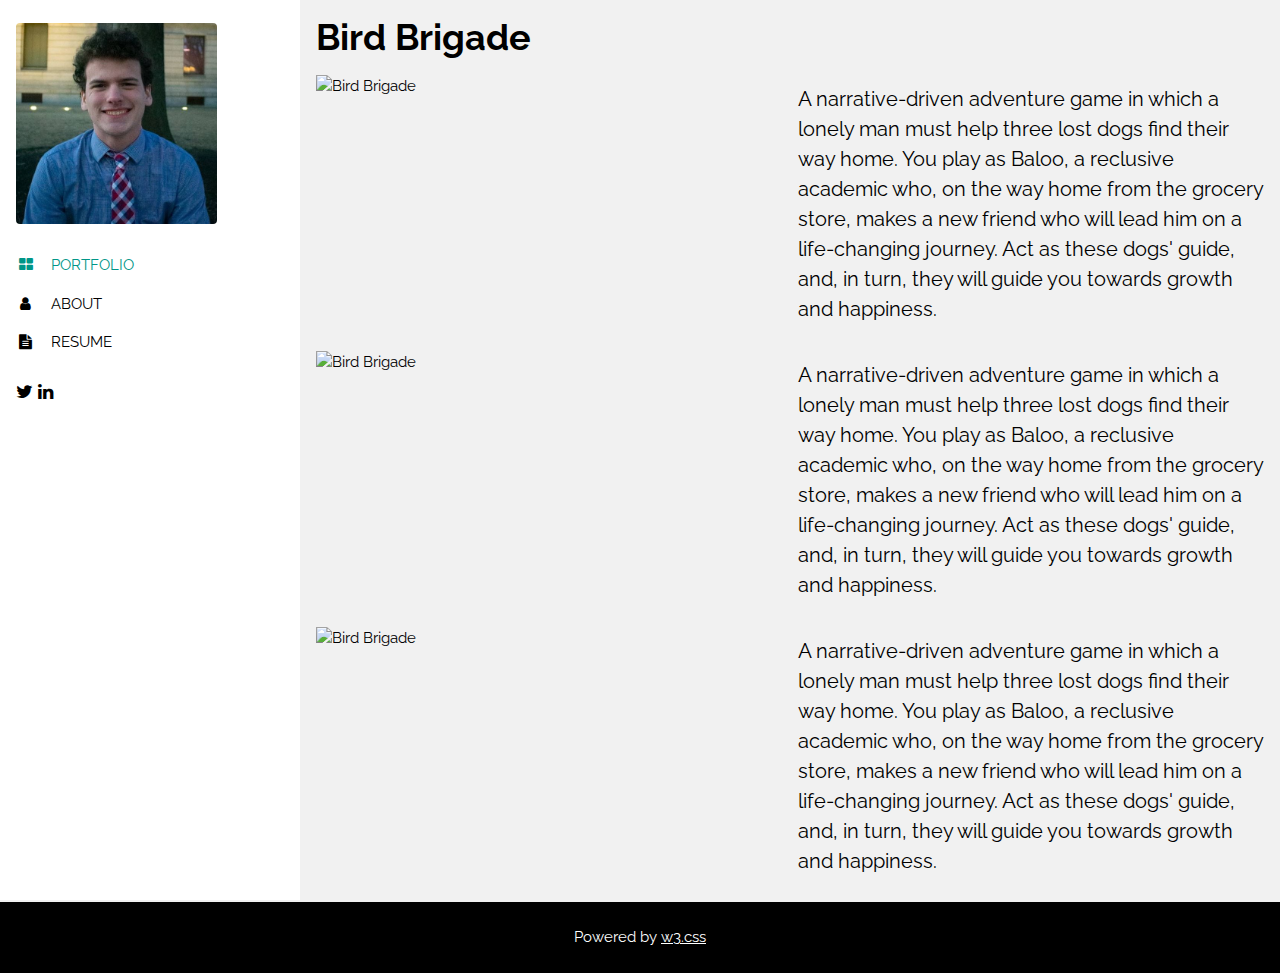
==== bird.html @ 877026e5 "bird gifs" ====
<!DOCTYPE html>
<html>
<title>Will Bridges</title>
<meta charset="UTF-8">
<meta name="viewport" content="width=device-width, initial-scale=1">
<link rel="stylesheet" href="https://www.w3schools.com/w3css/4/w3.css">
<link rel="stylesheet" href="https://fonts.googleapis.com/css?family=Raleway">
<link rel="stylesheet" href="https://cdnjs.cloudflare.com/ajax/libs/font-awesome/4.7.0/css/font-awesome.min.css">
<link rel="stylesheet" type="text/css" href="myStyle.css">
<style>
body,h1,h2,h3,h4,h5,h6 {font-family: "Raleway", sans-serif}
</style>
<body class="w3-light-grey w3-content" style="max-width:1600px">

<!-- Sidebar/menu -->
<nav class="w3-sidebar w3-collapse w3-white w3-animate-left" style="z-index:3;width:300px;" id="mySidebar"><br>
  <div class="w3-container">
    <a href="#" onclick="w3_close()" class="w3-hide-large w3-right w3-jumbo w3-padding w3-hover-grey" title="close menu">
      <i class="fa fa-remove"></i>
    </a>
    <img src="Images/me.jpg" style="width:75%;" class="w3-round"><br><br>
  </div>
  <div class="w3-bar-block">
    <a href="index.html" onclick="w3_close()" class="w3-bar-item w3-button w3-padding w3-text-teal"><i class="fa fa-th-large fa-fw w3-margin-right"></i>PORTFOLIO</a> 
    <a href="index.html#about" onclick="w3_close()" class="w3-bar-item w3-button w3-padding"><i class="fa fa-user fa-fw w3-margin-right"></i>ABOUT</a> 
    <a href="index.html#resume" onclick="w3_close()" class="w3-bar-item w3-button w3-padding"><i class="fa fa-file-text fa-fw w3-margin-right"></i>RESUME</a>
  </div>
  <div class="w3-panel w3-large">
    <i class="fa fa-twitter w3-hover-opacity"></i>
    <i class="fa fa-linkedin w3-hover-opacity"></i>
  </div>
</nav>

<!-- Overlay effect when opening sidebar on small screens -->
<div class="w3-overlay w3-hide-large w3-animate-opacity" onclick="w3_close()" style="cursor:pointer" title="close side menu" id="myOverlay"></div>

<!-- !PAGE CONTENT! -->
<div class="w3-main" style="margin-left:300px">

  <!-- Header -->
  <header id="portfolio">
    <a href="#"><img src="Images/me.jpg" style="width:65px;" class="w3-circle w3-right w3-margin w3-hide-large w3-hover-opacity"></a>
    <span class="w3-button w3-hide-large w3-xxlarge w3-hover-text-grey" onclick="w3_open()"><i class="fa fa-bars"></i></span>
    <div class="w3-container">
    <h1><b>Bird Brigade</b></h1>
    </div>
  </header>
  
  <!-- Game Screenshots and Blurbs-->
  <div class="w3-row-padding">
    <div class="w3-half w3-container w3-margin-bottom">
      <img src="Images/bbgif1.gif" alt="Bird Brigade" style="width:100%">
    </div>
    <div class="w3-half w3-container w3-margin-bottom">
      <h4>A narrative-driven adventure game in which a lonely man must help three lost dogs find their way home. You play as Baloo, a reclusive academic who, on the way home from the grocery store, makes a new friend who will lead him on a life-changing journey. Act as these dogs' guide, and, in turn, they will guide you towards growth and happiness.
      </h4>
    </div>
  </div>

  <div class="w3-row-padding">
    <div class="w3-half w3-container w3-margin-bottom">
      <img src="Images/bbgif2.gif" alt="Bird Brigade" style="width:100%">
    </div>
    <div class="w3-half w3-container w3-margin-bottom">
      <h4>A narrative-driven adventure game in which a lonely man must help three lost dogs find their way home. You play as Baloo, a reclusive academic who, on the way home from the grocery store, makes a new friend who will lead him on a life-changing journey. Act as these dogs' guide, and, in turn, they will guide you towards growth and happiness.
      </h4>
    </div>
  </div>

  <div class="w3-row-padding">
    <div class="w3-half w3-container w3-margin-bottom">
      <img src="Images/bbgif3.gif" alt="Bird Brigade" style="width:100%">
    </div>
    <div class="w3-half w3-container w3-margin-bottom">
      <h4>A narrative-driven adventure game in which a lonely man must help three lost dogs find their way home. You play as Baloo, a reclusive academic who, on the way home from the grocery store, makes a new friend who will lead him on a life-changing journey. Act as these dogs' guide, and, in turn, they will guide you towards growth and happiness.
      </h4>
    </div>
  </div>

  </div>

  <div class="w3-black w3-center w3-padding-24">Powered by <a href="https://www.w3schools.com/w3css/default.asp" title="W3.CSS" target="_blank" class="w3-hover-opacity">w3.css</a></div>

<!-- End page content -->
</div>

<script>
// Script to open and close sidebar
function w3_open() {
    document.getElementById("mySidebar").style.display = "block";
    document.getElementById("myOverlay").style.display = "block";
}
 
function w3_close() {
    document.getElementById("mySidebar").style.display = "none";
    document.getElementById("myOverlay").style.display = "none";
}
</script>
---- myStyle.css ----
.h2{
    text-align: center; 
    font-family: "Oswald";
    letter-spacing: 3px;
    font-size: 40px;
  }
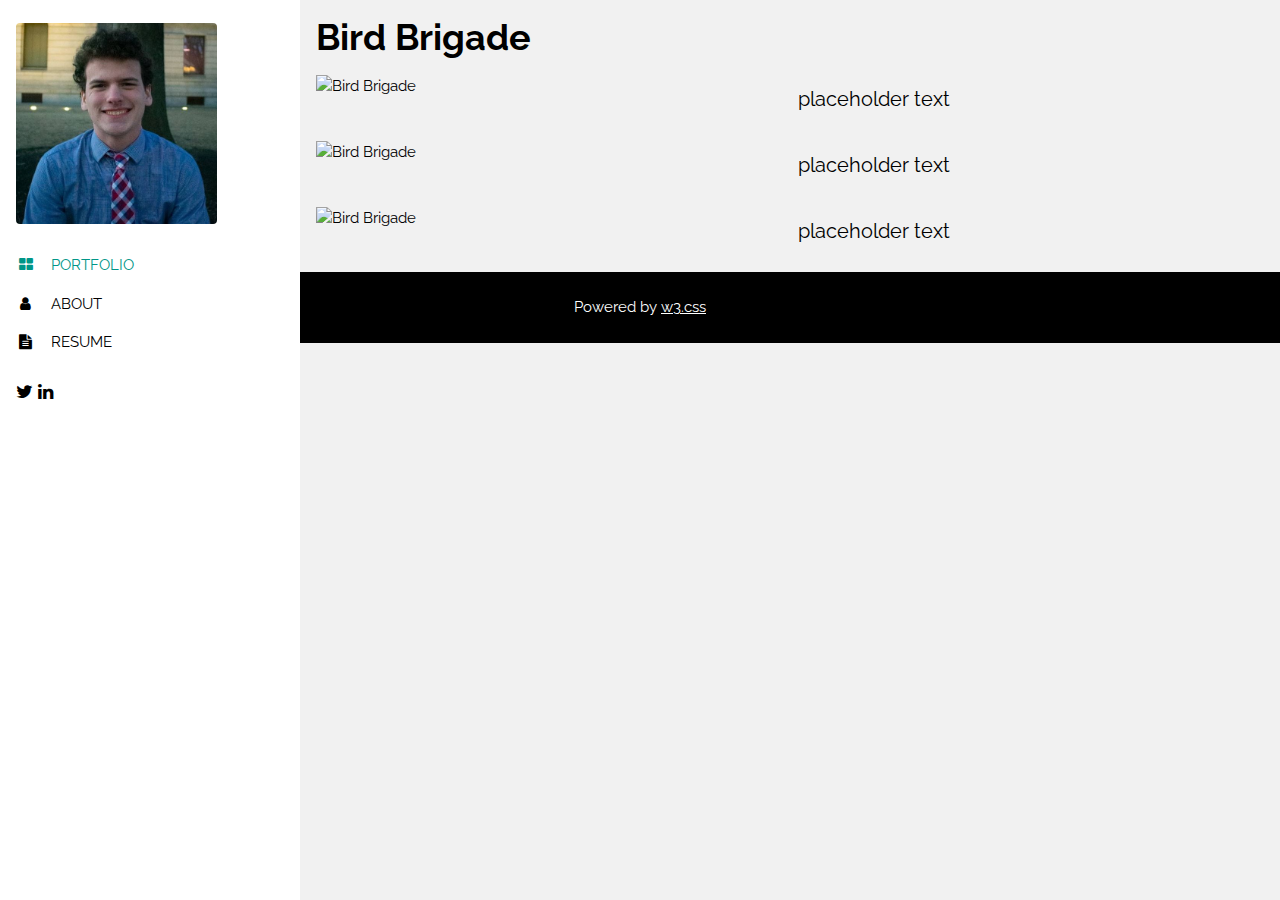
==== commit 3936d537: "Added Rear Pew Mirror map view. Changed placeholder text." ====
--- a/bird.html
+++ b/bird.html
@@ -52,7 +52,7 @@
       <img src="Images/bbgif1.gif" alt="Bird Brigade" style="width:100%">
     </div>
     <div class="w3-half w3-container w3-margin-bottom">
-      <h4>A narrative-driven adventure game in which a lonely man must help three lost dogs find their way home. You play as Baloo, a reclusive academic who, on the way home from the grocery store, makes a new friend who will lead him on a life-changing journey. Act as these dogs' guide, and, in turn, they will guide you towards growth and happiness.
+      <h4>placeholder text
       </h4>
     </div>
   </div>
@@ -62,7 +62,7 @@
       <img src="Images/bbgif2.gif" alt="Bird Brigade" style="width:100%">
     </div>
     <div class="w3-half w3-container w3-margin-bottom">
-      <h4>A narrative-driven adventure game in which a lonely man must help three lost dogs find their way home. You play as Baloo, a reclusive academic who, on the way home from the grocery store, makes a new friend who will lead him on a life-changing journey. Act as these dogs' guide, and, in turn, they will guide you towards growth and happiness.
+      <h4>placeholder text
       </h4>
     </div>
   </div>
@@ -72,7 +72,7 @@
       <img src="Images/bbgif3.gif" alt="Bird Brigade" style="width:100%">
     </div>
     <div class="w3-half w3-container w3-margin-bottom">
-      <h4>A narrative-driven adventure game in which a lonely man must help three lost dogs find their way home. You play as Baloo, a reclusive academic who, on the way home from the grocery store, makes a new friend who will lead him on a life-changing journey. Act as these dogs' guide, and, in turn, they will guide you towards growth and happiness.
+      <h4>placeholder text
       </h4>
     </div>
   </div>
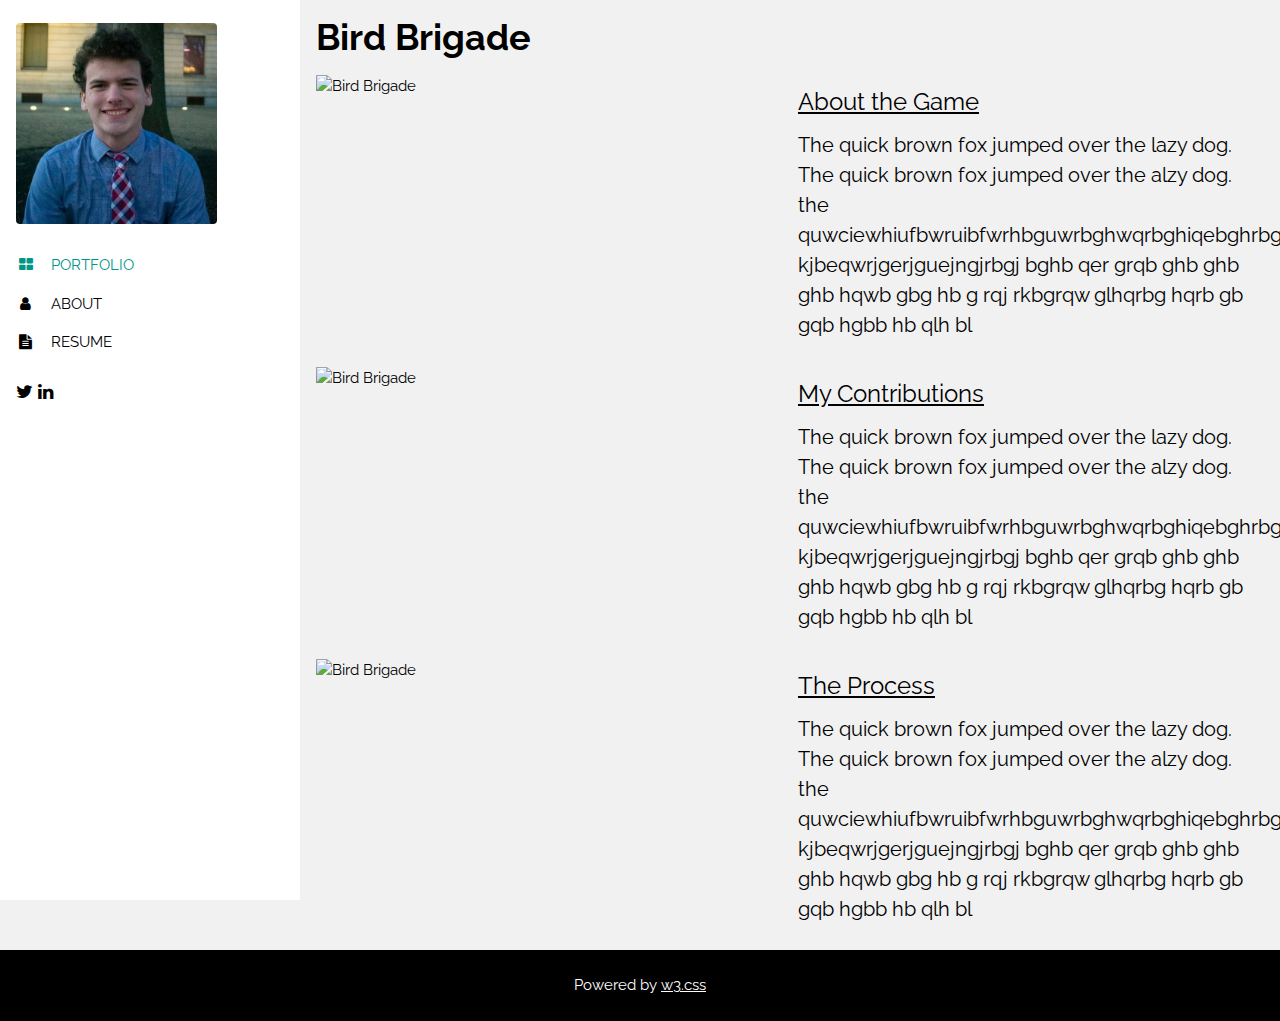
==== commit 507805b2: "all images and videos" ====
--- a/bird.html
+++ b/bird.html
@@ -52,7 +52,13 @@
       <img src="Images/bbgif1.gif" alt="Bird Brigade" style="width:100%">
     </div>
     <div class="w3-half w3-container w3-margin-bottom">
-      <h4>placeholder text
+      <h3>
+        <u>About the Game</u>
+      </h3>
+      <h4>
+        The quick brown fox jumped over the lazy dog. The quick brown fox jumped over the alzy dog. the quwciewhiufbwruibfwrhbguwrbghwqrbghiqebghrbghaebgr
+        kjbeqwrjgerjguejngjrbgj bghb qer grqb ghb ghb ghb hqwb gbg hb
+        g rqj rkbgrqw glhqrbg hqrb gb gqb hgbb hb qlh bl
       </h4>
     </div>
   </div>
@@ -62,7 +68,13 @@
       <img src="Images/bbgif2.gif" alt="Bird Brigade" style="width:100%">
     </div>
     <div class="w3-half w3-container w3-margin-bottom">
-      <h4>placeholder text
+      <h3>
+        <u>My Contributions</u>
+      </h3>
+      <h4>
+        The quick brown fox jumped over the lazy dog. The quick brown fox jumped over the alzy dog. the quwciewhiufbwruibfwrhbguwrbghwqrbghiqebghrbghaebgr
+        kjbeqwrjgerjguejngjrbgj bghb qer grqb ghb ghb ghb hqwb gbg hb
+        g rqj rkbgrqw glhqrbg hqrb gb gqb hgbb hb qlh bl
       </h4>
     </div>
   </div>
@@ -72,7 +84,13 @@
       <img src="Images/bbgif3.gif" alt="Bird Brigade" style="width:100%">
     </div>
     <div class="w3-half w3-container w3-margin-bottom">
-      <h4>placeholder text
+      <h3>
+        <u>The Process</u>
+      </h3>
+      <h4>
+        The quick brown fox jumped over the lazy dog. The quick brown fox jumped over the alzy dog. the quwciewhiufbwruibfwrhbguwrbghwqrbghiqebghrbghaebgr
+        kjbeqwrjgerjguejngjrbgj bghb qer grqb ghb ghb ghb hqwb gbg hb
+        g rqj rkbgrqw glhqrbg hqrb gb gqb hgbb hb qlh bl
       </h4>
     </div>
   </div>
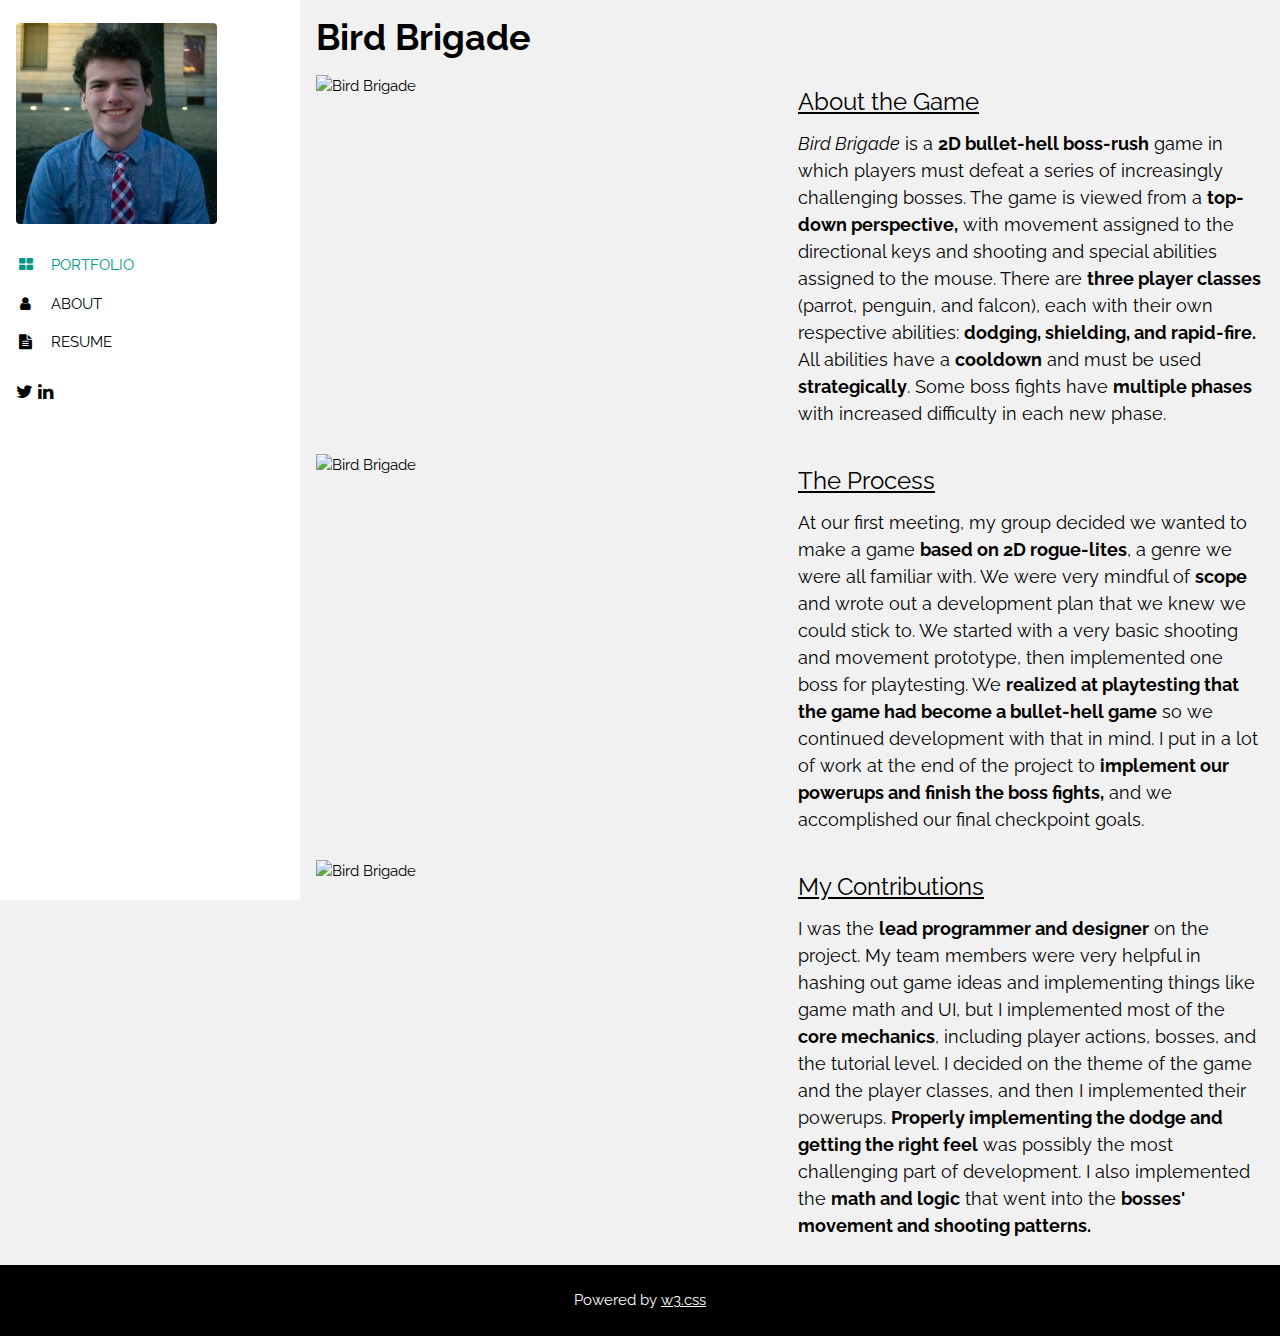
==== commit 7ba3418d: "added highlighting in blurbs" ====
--- a/bird.html
+++ b/bird.html
@@ -55,11 +55,10 @@
       <h3>
         <u>About the Game</u>
       </h3>
-      <h4>
-        The quick brown fox jumped over the lazy dog. The quick brown fox jumped over the alzy dog. the quwciewhiufbwruibfwrhbguwrbghwqrbghiqebghrbghaebgr
-        kjbeqwrjgerjguejngjrbgj bghb qer grqb ghb ghb ghb hqwb gbg hb
-        g rqj rkbgrqw glhqrbg hqrb gb gqb hgbb hb qlh bl
-      </h4>
+      <h5>
+        <i>Bird Brigade</i> is a <b>2D bullet-hell boss-rush</b> game in which players must defeat a series of increasingly challenging bosses. The game is viewed from a <b>top-down perspective,</b> with movement assigned to the directional keys and shooting and special abilities assigned to the mouse.
+        There are <b>three player classes</b> (parrot, penguin, and falcon), each with their own respective abilities: <b>dodging, shielding, and rapid-fire.</b> All abilities have a <b>cooldown</b> and must be used <b>strategically</b>. Some boss fights have <b>multiple phases</b> with increased difficulty in each new phase. 
+      </h5>
     </div>
   </div>
 
@@ -69,13 +68,11 @@
     </div>
     <div class="w3-half w3-container w3-margin-bottom">
       <h3>
-        <u>My Contributions</u>
+        <u>The Process</u>
       </h3>
-      <h4>
-        The quick brown fox jumped over the lazy dog. The quick brown fox jumped over the alzy dog. the quwciewhiufbwruibfwrhbguwrbghwqrbghiqebghrbghaebgr
-        kjbeqwrjgerjguejngjrbgj bghb qer grqb ghb ghb ghb hqwb gbg hb
-        g rqj rkbgrqw glhqrbg hqrb gb gqb hgbb hb qlh bl
-      </h4>
+      <h5>
+        At our first meeting, my group decided we wanted to make a game <b>based on 2D rogue-lites</b>, a genre we were all familiar with. We were very mindful of <b>scope</b> and wrote out a development plan that we knew we could stick to. We started with a very basic shooting and movement prototype, then implemented one boss for playtesting. We <b>realized at playtesting that the game had become a bullet-hell game</b> so we continued development with that in mind. I put in a lot of work at the end of the project to <b>implement our powerups and finish the boss fights,</b> and we accomplished our final checkpoint goals.
+      </h5>
     </div>
   </div>
 
@@ -85,13 +82,11 @@
     </div>
     <div class="w3-half w3-container w3-margin-bottom">
       <h3>
-        <u>The Process</u>
+        <u>My Contributions</u>
       </h3>
-      <h4>
-        The quick brown fox jumped over the lazy dog. The quick brown fox jumped over the alzy dog. the quwciewhiufbwruibfwrhbguwrbghwqrbghiqebghrbghaebgr
-        kjbeqwrjgerjguejngjrbgj bghb qer grqb ghb ghb ghb hqwb gbg hb
-        g rqj rkbgrqw glhqrbg hqrb gb gqb hgbb hb qlh bl
-      </h4>
+      <h5>
+        I was the <b>lead programmer and designer</b> on the project. My team members were very helpful in hashing out game ideas and implementing things like game math and UI, but I implemented most of the <b>core mechanics</b>, including player actions, bosses, and the tutorial level. I decided on the theme of the game and the player classes, and then I implemented their powerups. <b>Properly implementing the dodge and getting the right feel</b> was possibly the most challenging part of development. I also implemented the <b>math and logic</b> that went into the <b>bosses' movement and shooting patterns.</b>
+      </h5>
     </div>
   </div>
 
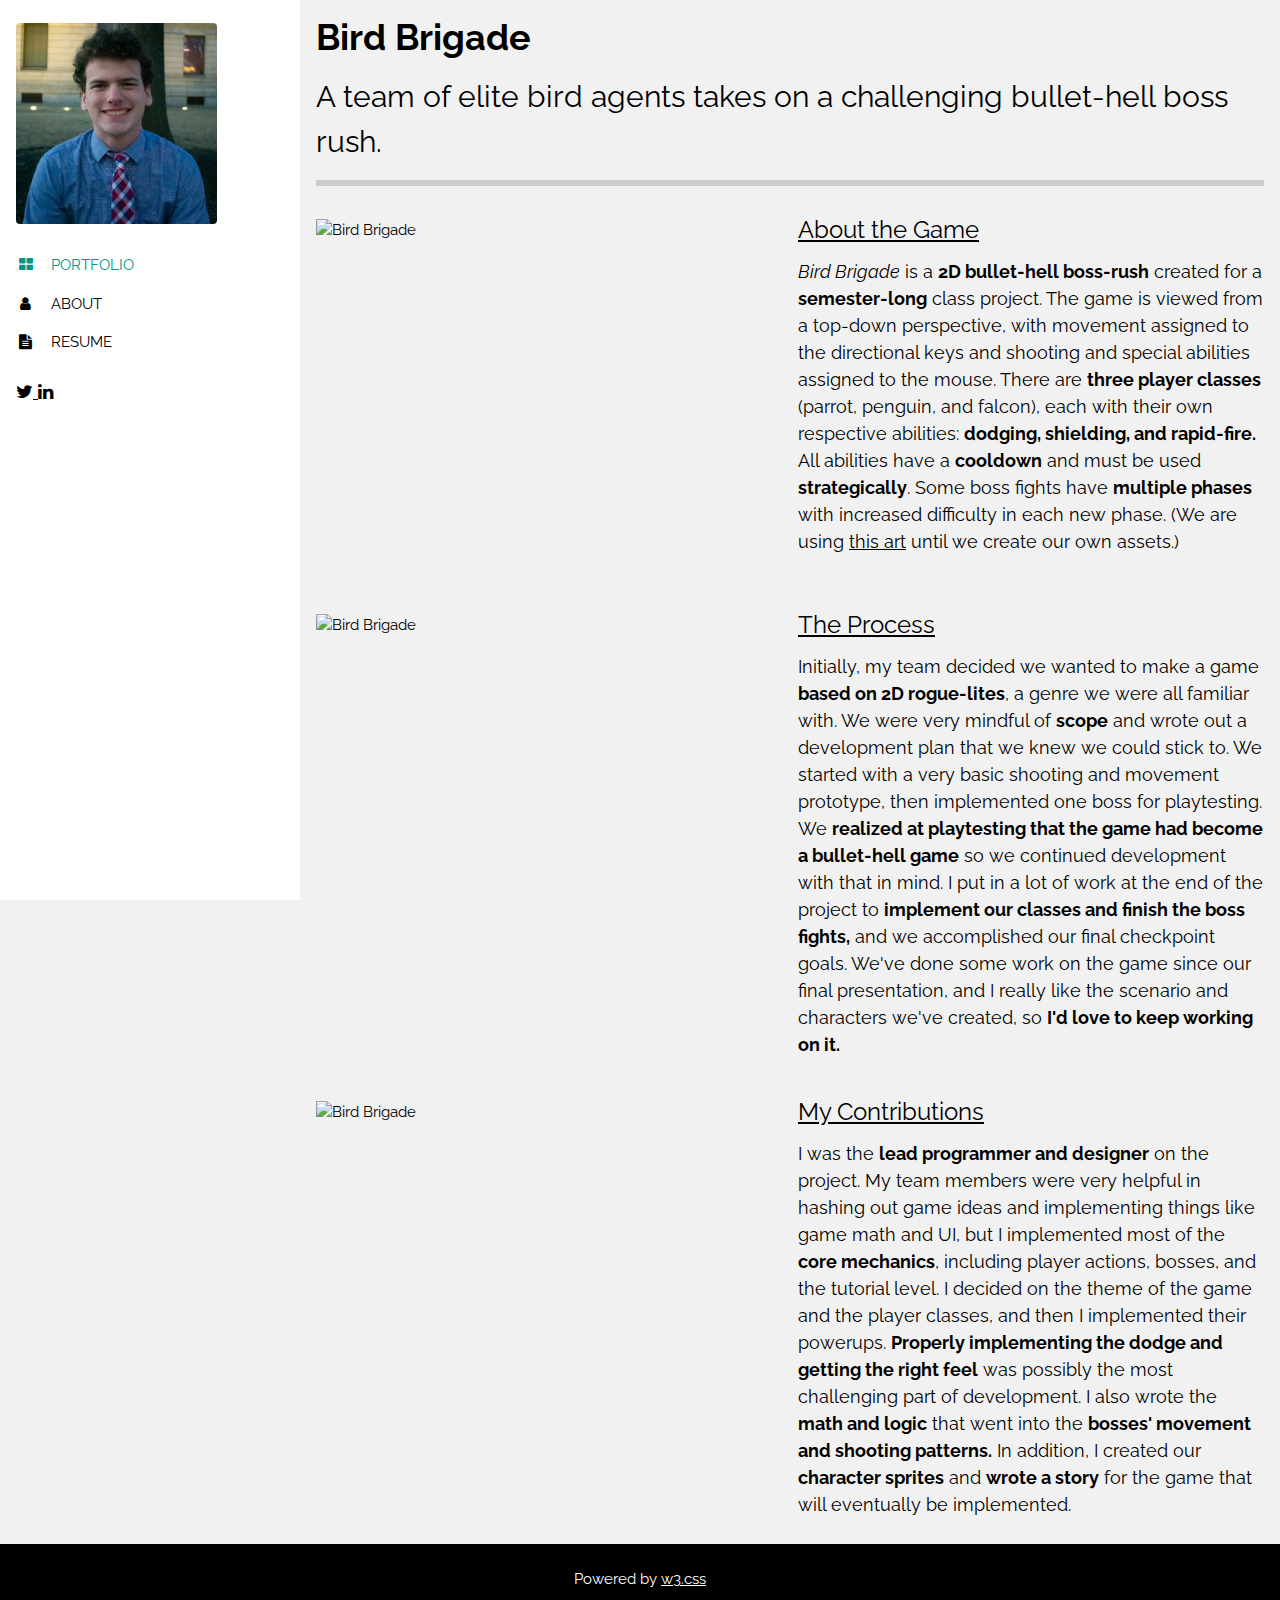
==== commit 11f841c5: "one more game page left. Front page formatting changed" ====
--- a/bird.html
+++ b/bird.html
@@ -26,8 +26,12 @@
     <a href="index.html#resume" onclick="w3_close()" class="w3-bar-item w3-button w3-padding"><i class="fa fa-file-text fa-fw w3-margin-right"></i>RESUME</a>
   </div>
   <div class="w3-panel w3-large">
-    <i class="fa fa-twitter w3-hover-opacity"></i>
-    <i class="fa fa-linkedin w3-hover-opacity"></i>
+    <a href="https://www.twitter.com/heroponwill">
+      <i class="fa fa-twitter w3-hover-opacity"></i>
+    </a>
+    <a href="https://www.linkedin.com/in/willpbridges/">
+      <i class="fa fa-linkedin w3-hover-opacity"></i>
+    </a>
   </div>
 </nav>
 
@@ -43,12 +47,14 @@
     <span class="w3-button w3-hide-large w3-xxlarge w3-hover-text-grey" onclick="w3_open()"><i class="fa fa-bars"></i></span>
     <div class="w3-container">
     <h1><b>Bird Brigade</b></h1>
+    <h2>A team of elite bird agents takes on a challenging bullet-hell boss rush.</h2>
+    <div class="w3-section w3-bottombar">
     </div>
   </header>
   
   <!-- Game Screenshots and Blurbs-->
-  <div class="w3-row-padding">
-    <div class="w3-half w3-container w3-margin-bottom">
+  <div class="w3-row-padding w3-margin-bottom">
+    <div class="w3-half w3-container w3-margin-top">
       <img src="Images/bbgif1.gif" alt="Bird Brigade" style="width:100%">
     </div>
     <div class="w3-half w3-container w3-margin-bottom">
@@ -56,14 +62,14 @@
         <u>About the Game</u>
       </h3>
       <h5>
-        <i>Bird Brigade</i> is a <b>2D bullet-hell boss-rush</b> game in which players must defeat a series of increasingly challenging bosses. The game is viewed from a <b>top-down perspective,</b> with movement assigned to the directional keys and shooting and special abilities assigned to the mouse.
-        There are <b>three player classes</b> (parrot, penguin, and falcon), each with their own respective abilities: <b>dodging, shielding, and rapid-fire.</b> All abilities have a <b>cooldown</b> and must be used <b>strategically</b>. Some boss fights have <b>multiple phases</b> with increased difficulty in each new phase. 
+        <i>Bird Brigade</i> is a <b>2D bullet-hell boss-rush</b> created for a <b>semester-long</b> class project. The game is viewed from a top-down perspective, with movement assigned to the directional keys and shooting and special abilities assigned to the mouse. 
+        There are <b>three player classes</b> (parrot, penguin, and falcon), each with their own respective abilities: <b>dodging, shielding, and rapid-fire.</b> All abilities have a <b>cooldown</b> and must be used <b>strategically</b>. Some boss fights have <b>multiple phases</b> with increased difficulty in each new phase. (We are using <a href="https://www.artstation.com/artwork/w5ZmO">this art</a> until we create our own assets.)
       </h5>
     </div>
   </div>
 
   <div class="w3-row-padding">
-    <div class="w3-half w3-container w3-margin-bottom">
+    <div class="w3-half w3-container w3-margin-top">
       <img src="Images/bbgif2.gif" alt="Bird Brigade" style="width:100%">
     </div>
     <div class="w3-half w3-container w3-margin-bottom">
@@ -71,13 +77,13 @@
         <u>The Process</u>
       </h3>
       <h5>
-        At our first meeting, my group decided we wanted to make a game <b>based on 2D rogue-lites</b>, a genre we were all familiar with. We were very mindful of <b>scope</b> and wrote out a development plan that we knew we could stick to. We started with a very basic shooting and movement prototype, then implemented one boss for playtesting. We <b>realized at playtesting that the game had become a bullet-hell game</b> so we continued development with that in mind. I put in a lot of work at the end of the project to <b>implement our powerups and finish the boss fights,</b> and we accomplished our final checkpoint goals.
+        Initially, my team decided we wanted to make a game <b>based on 2D rogue-lites</b>, a genre we were all familiar with. We were very mindful of <b>scope</b> and wrote out a development plan that we knew we could stick to. We started with a very basic shooting and movement prototype, then implemented one boss for playtesting. We <b>realized at playtesting that the game had become a bullet-hell game</b> so we continued development with that in mind. I put in a lot of work at the end of the project to <b>implement our classes and finish the boss fights,</b> and we accomplished our final checkpoint goals. We've done some work on the game since our final presentation, and I really like the scenario and characters we've created, so <b>I'd love to keep working on it.</b>
       </h5>
     </div>
   </div>
 
   <div class="w3-row-padding">
-    <div class="w3-half w3-container w3-margin-bottom">
+    <div class="w3-half w3-container w3-margin-top">
       <img src="Images/bbgif3.gif" alt="Bird Brigade" style="width:100%">
     </div>
     <div class="w3-half w3-container w3-margin-bottom">
@@ -85,7 +91,7 @@
         <u>My Contributions</u>
       </h3>
       <h5>
-        I was the <b>lead programmer and designer</b> on the project. My team members were very helpful in hashing out game ideas and implementing things like game math and UI, but I implemented most of the <b>core mechanics</b>, including player actions, bosses, and the tutorial level. I decided on the theme of the game and the player classes, and then I implemented their powerups. <b>Properly implementing the dodge and getting the right feel</b> was possibly the most challenging part of development. I also implemented the <b>math and logic</b> that went into the <b>bosses' movement and shooting patterns.</b>
+        I was the <b>lead programmer and designer</b> on the project. My team members were very helpful in hashing out game ideas and implementing things like game math and UI, but I implemented most of the <b>core mechanics</b>, including player actions, bosses, and the tutorial level. I decided on the theme of the game and the player classes, and then I implemented their powerups. <b>Properly implementing the dodge and getting the right feel</b> was possibly the most challenging part of development. I also wrote the <b>math and logic</b> that went into the <b>bosses' movement and shooting patterns.</b> In addition, I created our <b>character sprites</b> and <b>wrote a story</b> for the game that will eventually be implemented.
       </h5>
     </div>
   </div>
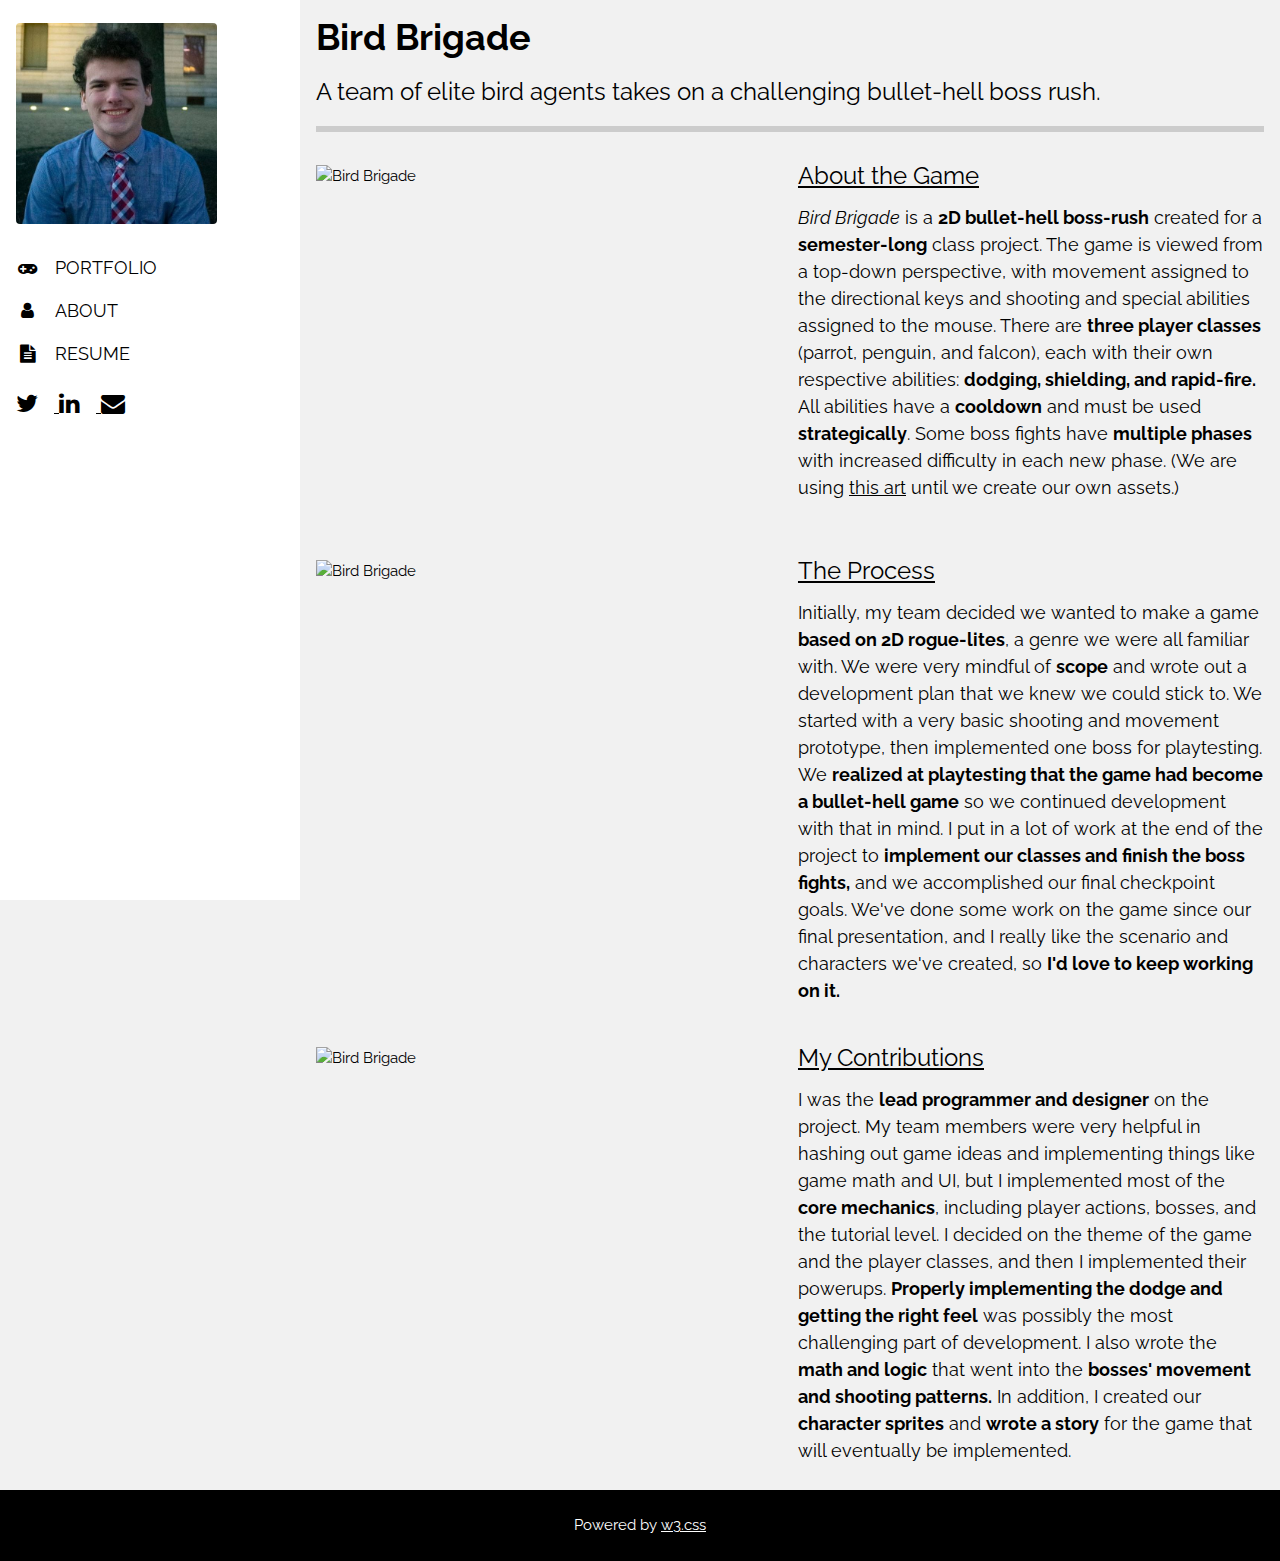
==== commit 4023b601: "Portfolio done!!" ====
--- a/bird.html
+++ b/bird.html
@@ -21,17 +21,20 @@
     <img src="Images/me.jpg" style="width:75%;" class="w3-round"><br><br>
   </div>
   <div class="w3-bar-block">
-    <a href="index.html" onclick="w3_close()" class="w3-bar-item w3-button w3-padding w3-text-teal"><i class="fa fa-th-large fa-fw w3-margin-right"></i>PORTFOLIO</a> 
-    <a href="index.html#about" onclick="w3_close()" class="w3-bar-item w3-button w3-padding"><i class="fa fa-user fa-fw w3-margin-right"></i>ABOUT</a> 
-    <a href="index.html#resume" onclick="w3_close()" class="w3-bar-item w3-button w3-padding"><i class="fa fa-file-text fa-fw w3-margin-right"></i>RESUME</a>
+    <a href="index.html" onclick="w3_close()" class="w3-bar-item w3-button w3-padding" style="font-size:18px"><i class="fa fa-gamepad fa-fw w3-margin-right"></i>PORTFOLIO</a> 
+    <a href="index.html#about" onclick="w3_close()" class="w3-bar-item w3-button w3-padding" style="font-size:18px"><i class="fa fa-user fa-fw w3-margin-right"></i>ABOUT</a> 
+    <a href="index.html#resume" onclick="w3_close()" class="w3-bar-item w3-button w3-padding" style="font-size:18px"><i class="fa fa-file-text fa-fw w3-margin-right"></i>RESUME</a>
   </div>
   <div class="w3-panel w3-large">
     <a href="https://www.twitter.com/heroponwill">
-      <i class="fa fa-twitter w3-hover-opacity"></i>
+      <i class="fa fa-twitter w3-hover-opacity w3-margin-right" style="font-size:24px"></i>
     </a>
     <a href="https://www.linkedin.com/in/willpbridges/">
-      <i class="fa fa-linkedin w3-hover-opacity"></i>
+      <i class="fa fa-linkedin w3-hover-opacity w3-margin-right" style="font-size:24px"></i>
     </a>
+    <a href="mailto:will.p.bridges@gmail.com">
+      <i class="fa fa-envelope w3-hover-opacity" style="font-size:24px"></i>
+    </a> 
   </div>
 </nav>
 
@@ -47,7 +50,7 @@
     <span class="w3-button w3-hide-large w3-xxlarge w3-hover-text-grey" onclick="w3_open()"><i class="fa fa-bars"></i></span>
     <div class="w3-container">
     <h1><b>Bird Brigade</b></h1>
-    <h2>A team of elite bird agents takes on a challenging bullet-hell boss rush.</h2>
+    <h3>A team of elite bird agents takes on a challenging bullet-hell boss rush.</h3>
     <div class="w3-section w3-bottombar">
     </div>
   </header>
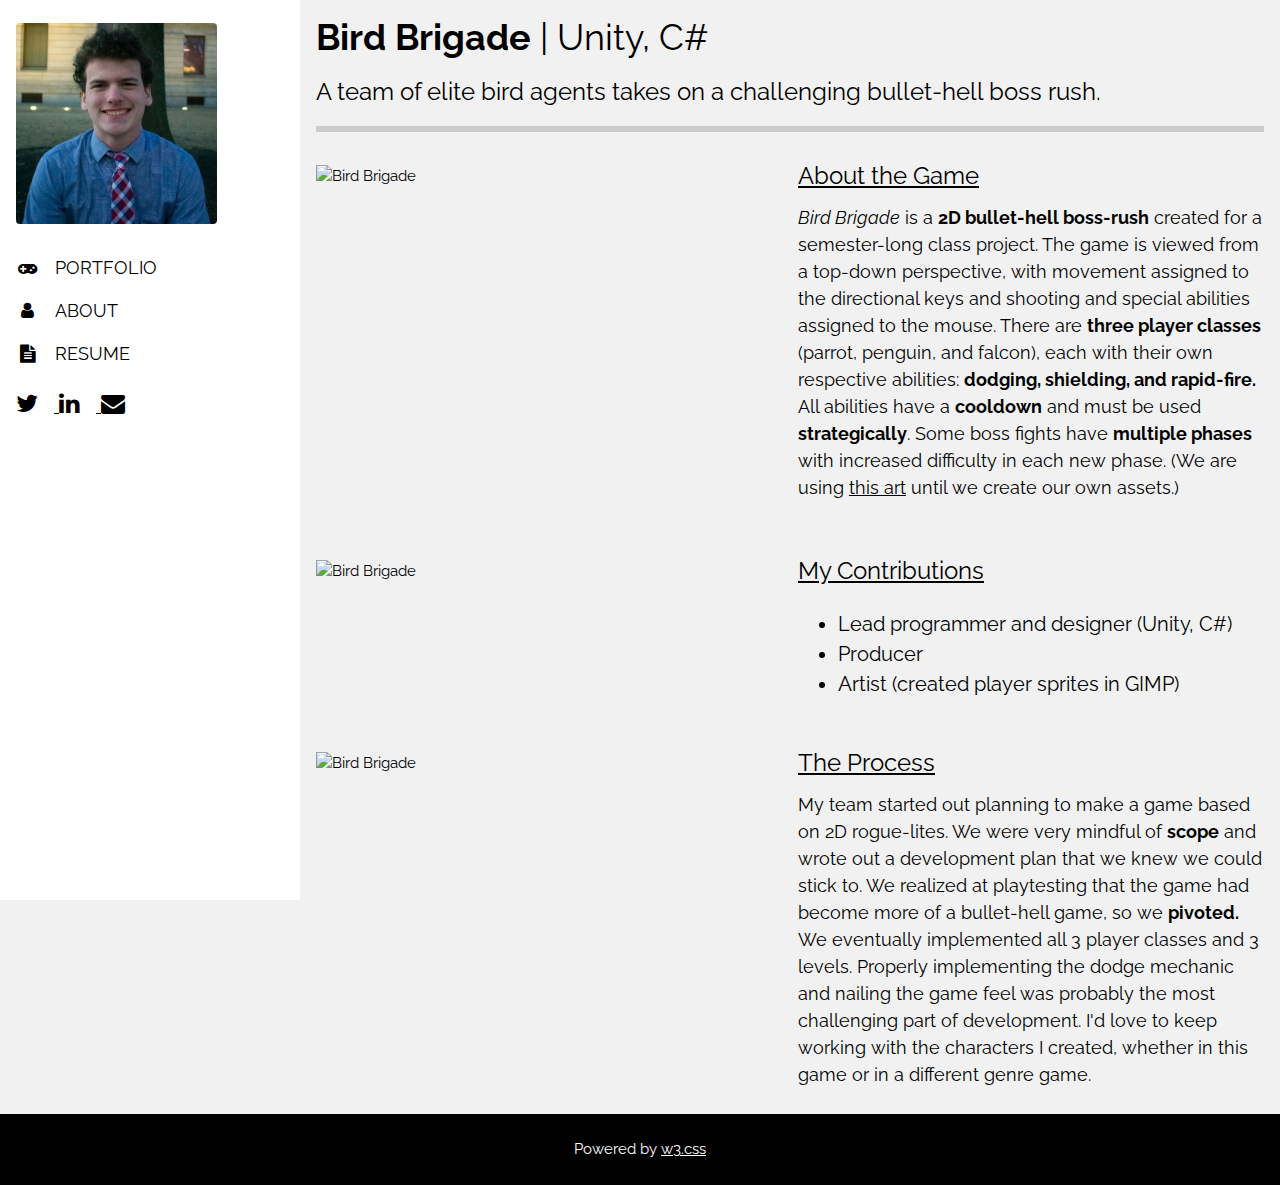
==== commit 3ae908c2: "Condensed game pages, Feb. 7" ====
--- a/bird.html
+++ b/bird.html
@@ -49,7 +49,7 @@
     <a href="#"><img src="Images/me.jpg" style="width:65px;" class="w3-circle w3-right w3-margin w3-hide-large w3-hover-opacity"></a>
     <span class="w3-button w3-hide-large w3-xxlarge w3-hover-text-grey" onclick="w3_open()"><i class="fa fa-bars"></i></span>
     <div class="w3-container">
-    <h1><b>Bird Brigade</b></h1>
+    <h1><b>Bird Brigade</b> | Unity, C#</h1>
     <h3>A team of elite bird agents takes on a challenging bullet-hell boss rush.</h3>
     <div class="w3-section w3-bottombar">
     </div>
@@ -65,7 +65,7 @@
         <u>About the Game</u>
       </h3>
       <h5>
-        <i>Bird Brigade</i> is a <b>2D bullet-hell boss-rush</b> created for a <b>semester-long</b> class project. The game is viewed from a top-down perspective, with movement assigned to the directional keys and shooting and special abilities assigned to the mouse. 
+        <i>Bird Brigade</i> is a <b>2D bullet-hell boss-rush</b> created for a semester-long class project. The game is viewed from a top-down perspective, with movement assigned to the directional keys and shooting and special abilities assigned to the mouse. 
         There are <b>three player classes</b> (parrot, penguin, and falcon), each with their own respective abilities: <b>dodging, shielding, and rapid-fire.</b> All abilities have a <b>cooldown</b> and must be used <b>strategically</b>. Some boss fights have <b>multiple phases</b> with increased difficulty in each new phase. (We are using <a href="https://www.artstation.com/artwork/w5ZmO">this art</a> until we create our own assets.)
       </h5>
     </div>
@@ -77,11 +77,15 @@
     </div>
     <div class="w3-half w3-container w3-margin-bottom">
       <h3>
-        <u>The Process</u>
+        <u>My Contributions</u>
       </h3>
-      <h5>
-        Initially, my team decided we wanted to make a game <b>based on 2D rogue-lites</b>, a genre we were all familiar with. We were very mindful of <b>scope</b> and wrote out a development plan that we knew we could stick to. We started with a very basic shooting and movement prototype, then implemented one boss for playtesting. We <b>realized at playtesting that the game had become a bullet-hell game</b> so we continued development with that in mind. I put in a lot of work at the end of the project to <b>implement our classes and finish the boss fights,</b> and we accomplished our final checkpoint goals. We've done some work on the game since our final presentation, and I really like the scenario and characters we've created, so <b>I'd love to keep working on it.</b>
-      </h5>
+      <h4>
+          <ul>
+            <li>Lead programmer and designer (Unity, C#)</li>
+            <li>Producer</li>
+            <li>Artist (created player sprites in GIMP)</li>
+          </ul>
+      </h4>
     </div>
   </div>
 
@@ -91,10 +95,10 @@
     </div>
     <div class="w3-half w3-container w3-margin-bottom">
       <h3>
-        <u>My Contributions</u>
+        <u>The Process</u>
       </h3>
       <h5>
-        I was the <b>lead programmer and designer</b> on the project. My team members were very helpful in hashing out game ideas and implementing things like game math and UI, but I implemented most of the <b>core mechanics</b>, including player actions, bosses, and the tutorial level. I decided on the theme of the game and the player classes, and then I implemented their powerups. <b>Properly implementing the dodge and getting the right feel</b> was possibly the most challenging part of development. I also wrote the <b>math and logic</b> that went into the <b>bosses' movement and shooting patterns.</b> In addition, I created our <b>character sprites</b> and <b>wrote a story</b> for the game that will eventually be implemented.
+        My team started out planning to make a game based on 2D rogue-lites. We were very mindful of <b>scope</b> and wrote out a development plan that we knew we could stick to. We realized at playtesting that the game had become more of a bullet-hell game, so we <b>pivoted.</b> We eventually implemented all 3 player classes and 3 levels. Properly implementing the dodge mechanic and nailing the game feel was probably the most challenging part of development. I'd love to keep working with the characters I created, whether in this game or in a different genre game.
       </h5>
     </div>
   </div>
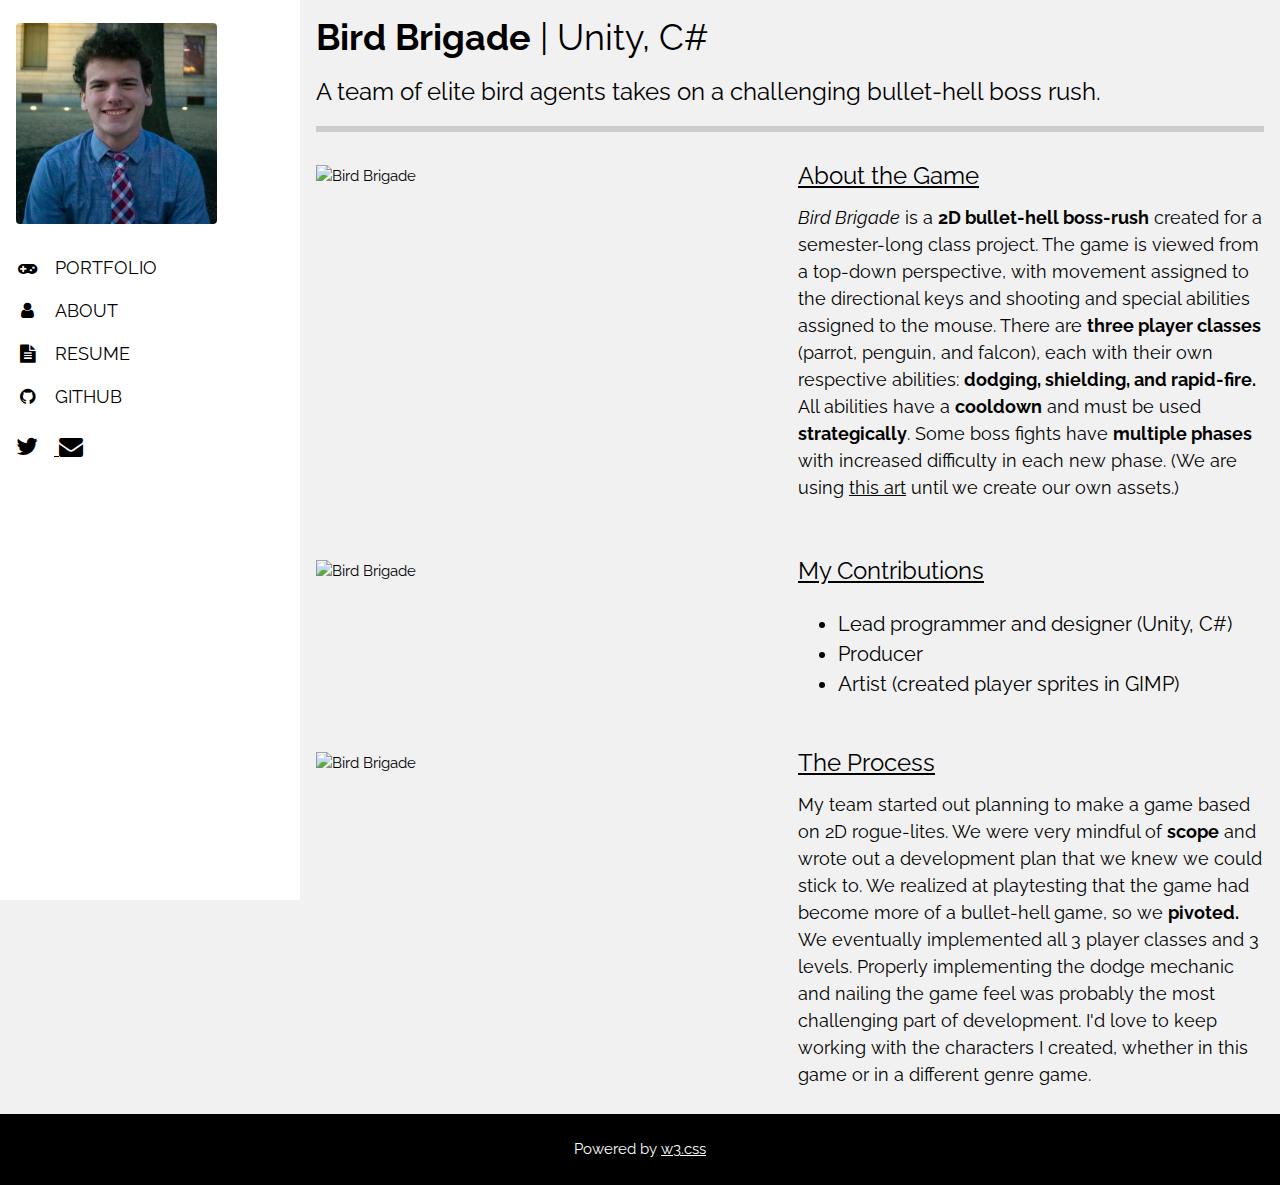
==== commit 530e9ee0: "updated sidebar for all pages" ====
--- a/bird.html
+++ b/bird.html
@@ -24,13 +24,11 @@
     <a href="index.html" onclick="w3_close()" class="w3-bar-item w3-button w3-padding" style="font-size:18px"><i class="fa fa-gamepad fa-fw w3-margin-right"></i>PORTFOLIO</a> 
     <a href="index.html#about" onclick="w3_close()" class="w3-bar-item w3-button w3-padding" style="font-size:18px"><i class="fa fa-user fa-fw w3-margin-right"></i>ABOUT</a> 
     <a href="index.html#resume" onclick="w3_close()" class="w3-bar-item w3-button w3-padding" style="font-size:18px"><i class="fa fa-file-text fa-fw w3-margin-right"></i>RESUME</a>
+    <a href="https://github.com/willpbridges" onclick="w3_close()" class="w3-bar-item w3-button w3-padding" style="font-size:18px"><i class="fa fa-github fa-fw w3-margin-right"></i>GITHUB</a>
   </div>
   <div class="w3-panel w3-large">
     <a href="https://www.twitter.com/heroponwill">
       <i class="fa fa-twitter w3-hover-opacity w3-margin-right" style="font-size:24px"></i>
-    </a>
-    <a href="https://www.linkedin.com/in/willpbridges/">
-      <i class="fa fa-linkedin w3-hover-opacity w3-margin-right" style="font-size:24px"></i>
     </a>
     <a href="mailto:will.p.bridges@gmail.com">
       <i class="fa fa-envelope w3-hover-opacity" style="font-size:24px"></i>
